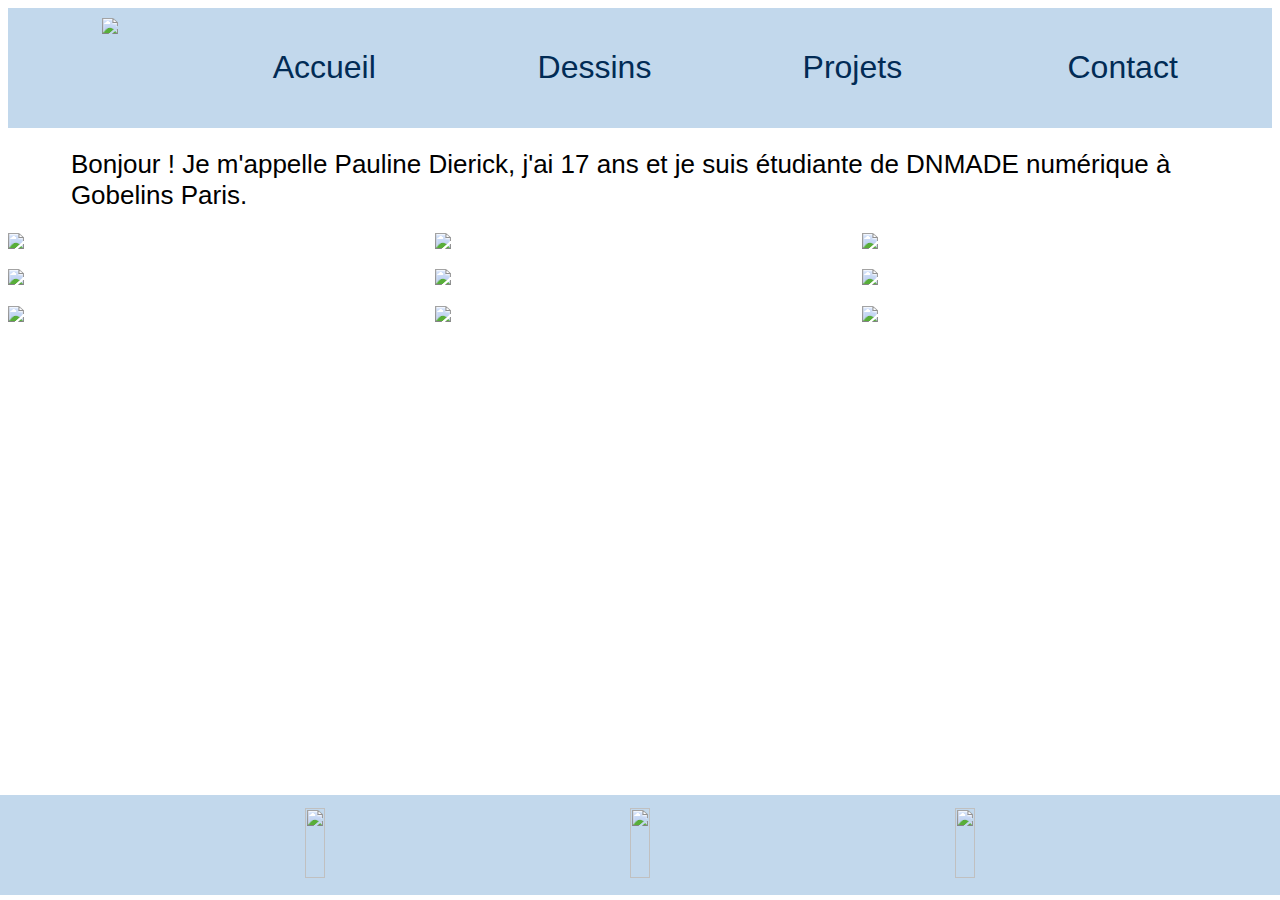
==== index.html @ a5d1d893 "Update and rename acceuil.html to index.html" ====
<!DOCTYPE html>
<html>
    <head>
        <link rel="stylesheet" href="style portfolio.css">
    </head>
    <body>
       <header>
        <nav> 
            <ul>
                <li class="logo">
                    <img src="images/logo celeste.png"/></li>
                <li> 
                    <a  href="http://127.0.0.1:3000/portfolio/acceuil.html">Accueil</a> </li>
                <li>
                    <a href="http://127.0.0.1:3000/portfolio/dessins.html">Dessins</a></li>
                <li>
                    <a  href="http://127.0.0.1:3000/portfolio/projets.html">Projets</a></li>
                <li>
                    <a  href="http://127.0.0.1:3000/portfolio/contact.html">Contact</a></li>

               </ul>
         </nav>
       </header> 
       <main>
        <h2> Bonjour ! Je m'appelle Pauline Dierick, j'ai 17 ans et je suis étudiante de DNMADE numérique à Gobelins Paris. 
        </h2>
        <div class="grid">
            <div><img src="images/logo celeste.png"/></div>
            <div><img src="images/orion1.png"/></div>
            <div><img src="images/fille bic.png"/></div>
            <div><img src="images/sourire force.png"/></div>
            <div><img src="images/lapinfusain.jpg"/></div>
            <div><img src="images/jun.jpg"/></div>
            <div><img src="images/moi fleurs.jpg"/></div>
            <div><img src="images/sculpture.jpg"/></div>
            <div> <img src="images/moiuston.PNG"/></div>
          </div>
       </main>
   
    <footer>
        <div class="logos">
            <div> <a  href="http://www.linkedin.com/in/pauline-dierick-25a8852b0"><img src="logos/linkedin.png" /></a></div>

            <div> <a  href="https://www.instagram.com/paulinovart/"><img src="logos/insta.bleu.png" /></a></div>
            
            <div><img src="logos/mail.png" /></div>
        </div>

    </footer>
 </body>
</html>
---- style portfolio.css ----
body{
    margin: 0;
}

header>*{
    width:100%;
   
    display: inline-block;
    padding: 0;;
   
   

}

.logo>img{
    
    height: 100px;
    width: auto;
}
nav>ul>*{
    display: flex;
    justify-content: space-evenly;
    font-family: chaloops, sans-serif;
    font-style: normal;
    font-weight: 400;
    font-size: 100%;
    

    
    }

    li {
        margin: right 5px;;

    }

    
header,ul{
    display: flex;
    justify-content: space-between;
    align-items:center;
   
    
}
nav>ul{
    display: flex;
    margin:0%;
    padding:0%;
    margin-right:00%; 
    flex-wrap: wrap;
    gap: 0,5rem;
    
}
header{
    background-color: #C2D8EC;
    position:sticky;
    top:0;
    height: 120px;
    margin: 0px;
    padding: 0px;
    z-index:1000;

   
}
nav>ul>*
{
    width: 16vw
}
a{
    color: #012B55;
    text-decoration: none;
    padding : 0px;
    width: 100%;
    height: 100%;
    font-size: 32px;
}
    

    

    


a:hover {
    color: aliceblue;
}

h2{
    font-size: 26px;
    display: flex;
    justify-content: center;
    margin-left: 5%;
    margin-right: 5%;

    
}

.grid {
    display: grid;
    grid-template-columns: 33% 33% 33%;
    grid-template-rows: 33% 33% 33%;
    gap: 10px;
}
.grid img {
    width:100%;
    object-fit:cover;
    transition: transform 0.3s ease;
    
    
}   
.grid img:hover {
    transform: scale(1.2);
}
footer img{
    height: 100%;
    width: 100%;
}

h2{
    font-family: proxima-nova, sans-serif;
font-style: normal;
font-weight: 100;
}

body{
    margin:0.6%;

}

.logos{
    display: flex;
    height: 40px;
    justify-content: space-evenly;
    padding-top: 1%;
    height: 70%;
    
}

footer{
    background-color: #C2D8EC;
    height: 100px;
    margin-top: 18px;
    margin-bottom: 5px;
    position: fixed; bottom: 0; left: 0; right: 0;
    

}

p{
  font-size: 20px;
    
}
.moi{
    display: flex;
    flex-wrap: wrap;
    margin: 15px;
    align-items: center;
    justify-content: space-evenly
}

.moi img{

   max-height: 30vh;
   align-items: center;
}
h1{
    display: flex;
    justify-content: center;
    font-family: yorkten-slab-normal, sans-serif;
    font-style: normal;
    font-weight: 100;
}

.moi>p{
    font-family: yorkten-slab-normal, sans-serif;
    font-style: normal;
    font-weight: 100;
    font-size: 30px;
    max-width: 35ch;
}
.button {
    width: 100%;
    display: flex;
    justify-content: center;
}
.cv {
    border: 0;
    line-height: 2.5;
    padding: 0 20px;
    font-size: 1rem;
    text-align: center;
    color: #fff;
    border-radius: 10px;
    background-color: #012B55;
  }
   
    
  
  
  .cv:hover {
    background-color:#3c6187;
  }

  h3{
    display: flex;
    justify-content: flex-start;
    width: 50%;
    font-family: yorkten-slab-normal, sans-serif;
    font-style: normal;
    font-weight: 100;
    padding-top: 17%;
}

.personnage>img{
    display: flex;
    width: 50%;

}

.personnage{
    display: flex;
}
@media screen and (max-width: 600px) {
    header a {
      font-size: 23px; 
    }
    
    header {
      height: 150px;
    }
    
       
    } 
  

:root{
scroll-behavior: smooth;
}
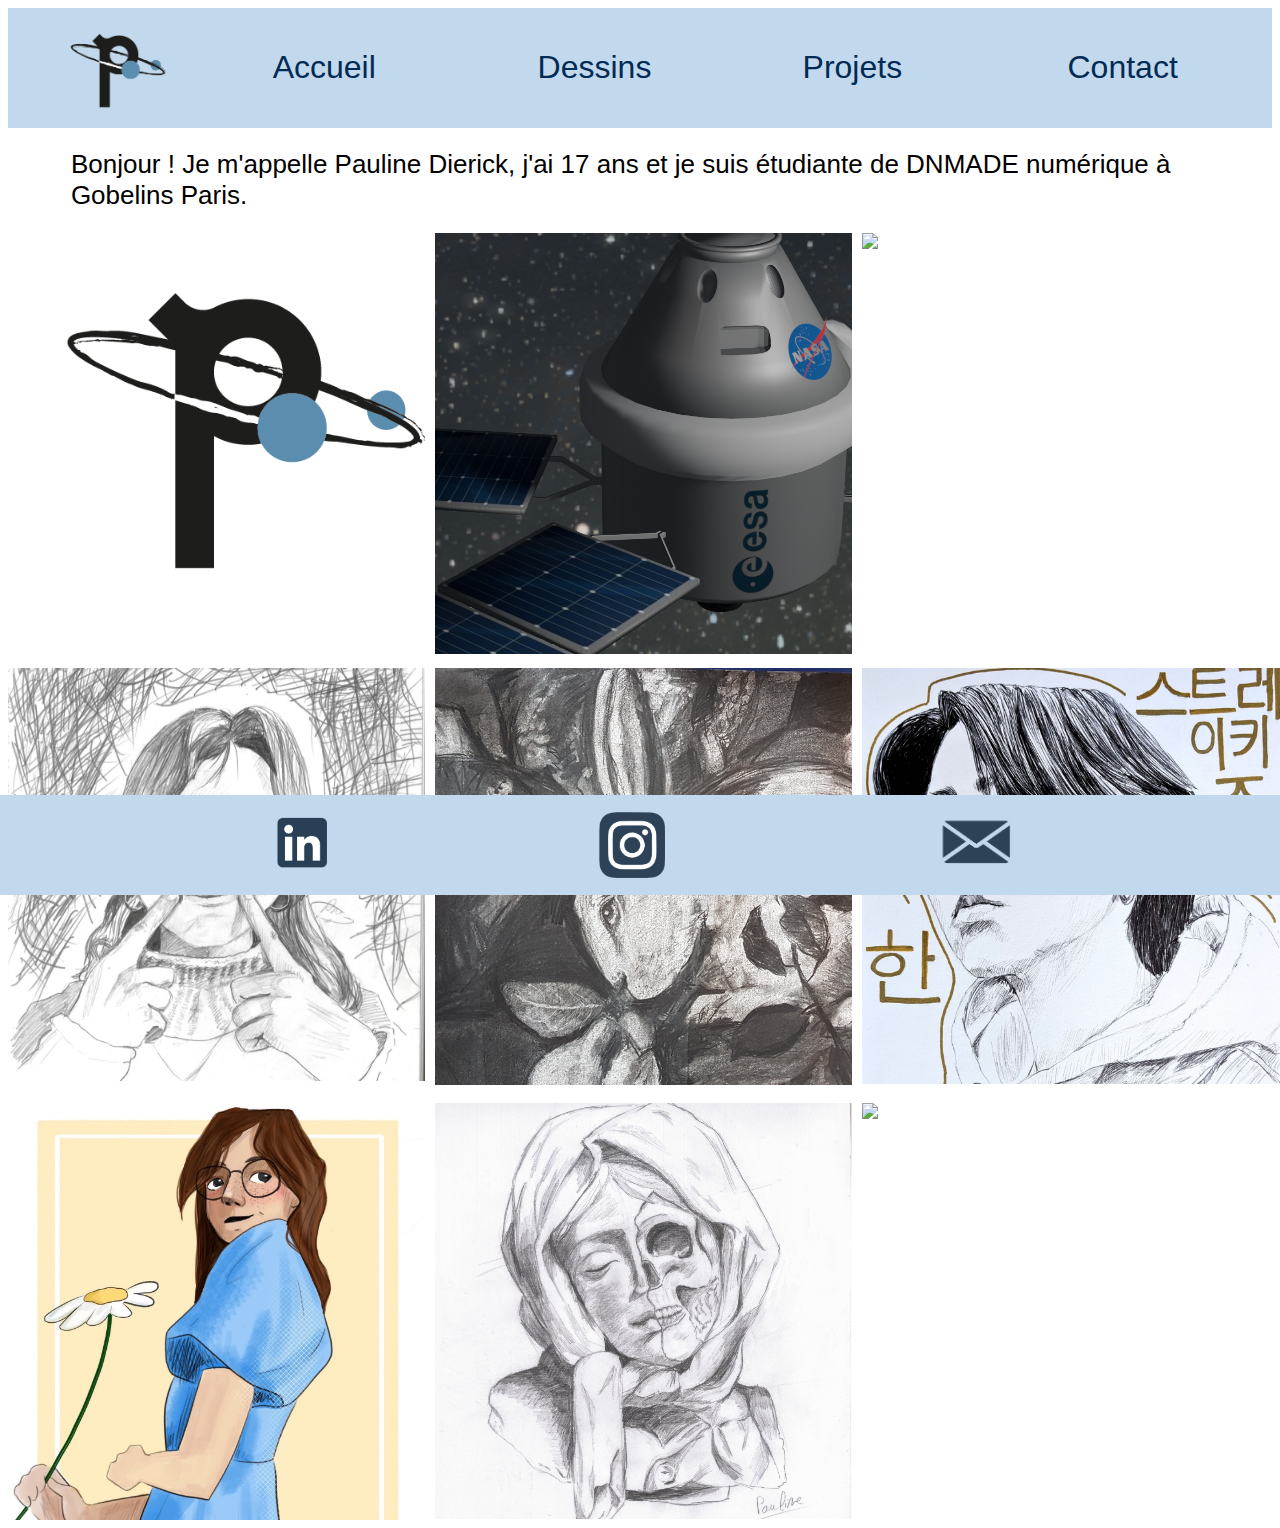
==== commit 1c059171: "Update index.html" ====
--- a/index.html
+++ b/index.html
@@ -10,13 +10,13 @@
                 <li class="logo">
                     <img src="images/logo celeste.png"/></li>
                 <li> 
-                    <a  href="http://127.0.0.1:3000/portfolio/acceuil.html">Accueil</a> </li>
+                    <a  href="acceuil.html">Accueil</a> </li>
                 <li>
-                    <a href="http://127.0.0.1:3000/portfolio/dessins.html">Dessins</a></li>
+                    <a href="dessins.html">Dessins</a></li>
                 <li>
-                    <a  href="http://127.0.0.1:3000/portfolio/projets.html">Projets</a></li>
+                    <a  href="projets.html">Projets</a></li>
                 <li>
-                    <a  href="http://127.0.0.1:3000/portfolio/contact.html">Contact</a></li>
+                    <a  href="contact.html">Contact</a></li>
 
                </ul>
          </nav>
